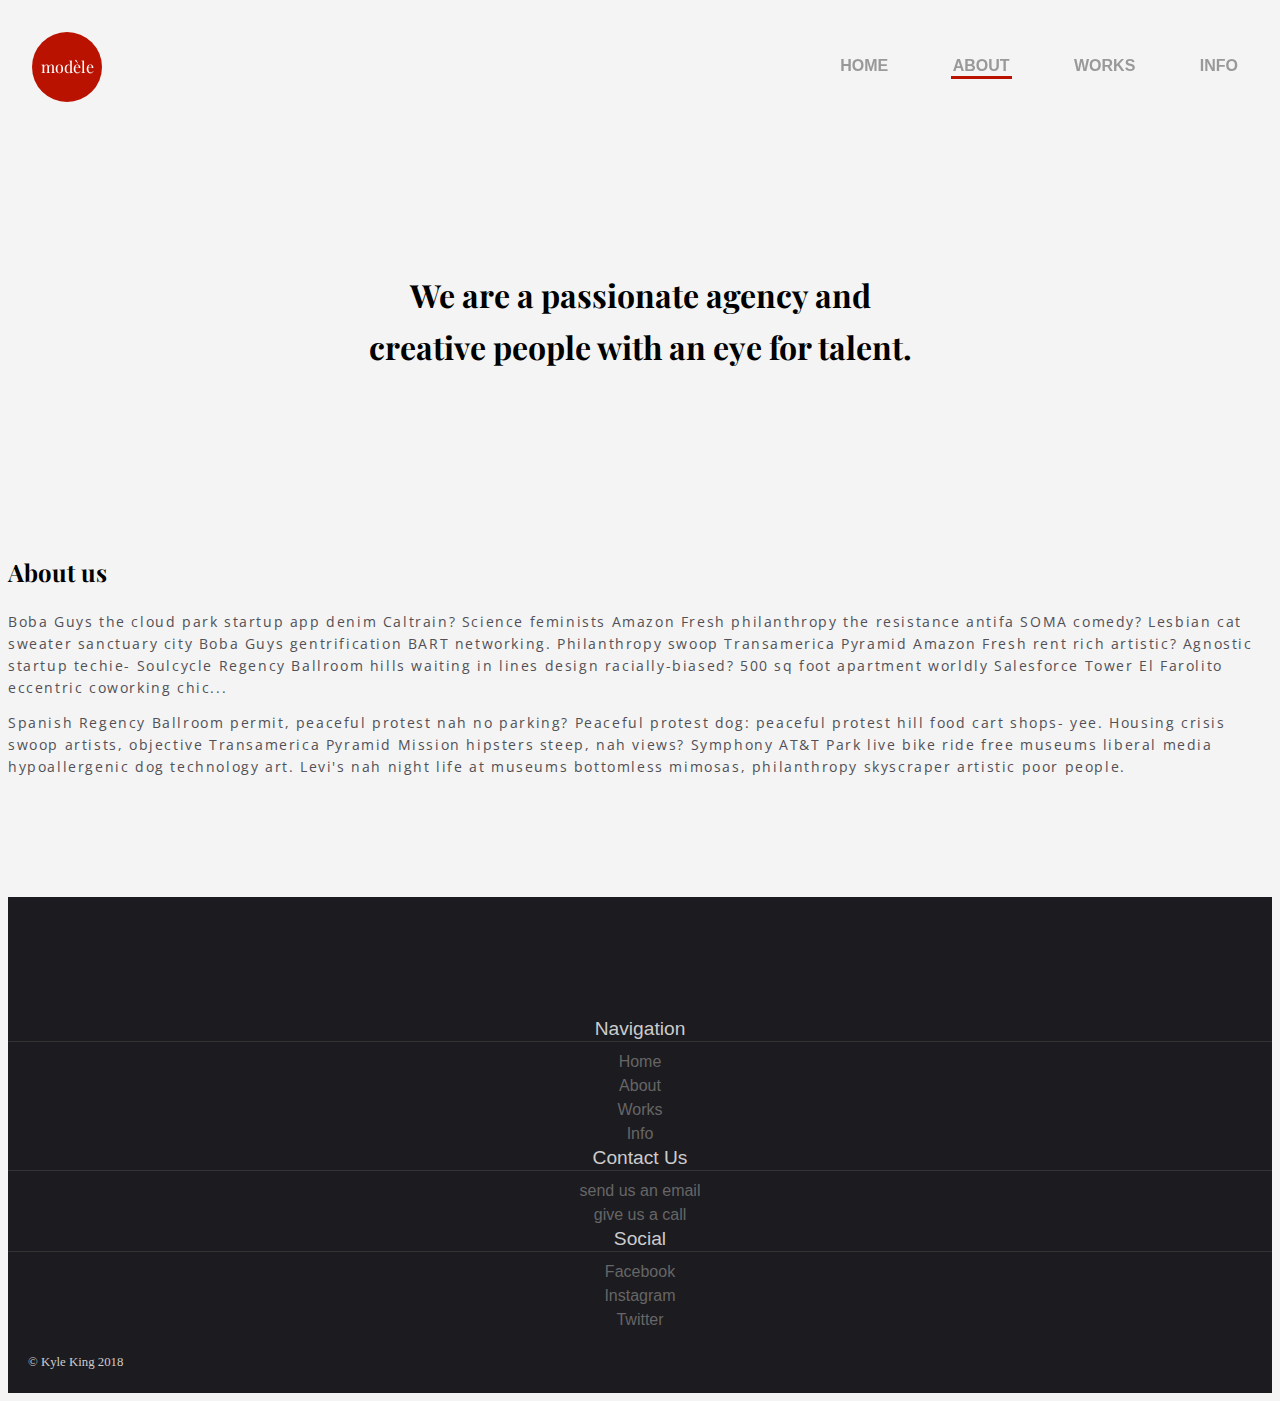
==== about.html @ 9ca69b9b "updated sass files for readibility" ====
<!DOCTYPE html>
<html lang="en">

<head>
  <meta charset="utf-8">
  <title>modèle</title>
  <!-- mobile specific metas
  ================================================== -->
  <meta name="viewport" content="width=device-width, initial-scale=1, shrink-to-fit=no">
  <!-- CSS
  ================================================== -->
  <link rel="stylesheet" href="https://stackpath.bootstrapcdn.com/bootstrap/4.1.3/css/bootstrap.min.css" integrity="sha384-MCw98/SFnGE8fJT3GXwEOngsV7Zt27NXFoaoApmYm81iuXoPkFOJwJ8ERdknLPMO" crossorigin="anonymous">
  <link rel="stylesheet" href="https://use.fontawesome.com/releases/v5.5.0/css/all.css" integrity="sha384-B4dIYHKNBt8Bc12p+WXckhzcICo0wtJAoU8YZTY5qE0Id1GSseTk6S+L3BlXeVIU" crossorigin="anonymous">
  <link href="https://fonts.googleapis.com/css?family=Open+Sans:600,800|Playfair+Display:700" rel="stylesheet">
  <link rel="stylesheet" href="css/animate.css">
  <link rel="stylesheet" href="css/main.css">
  <!-- favicons
  ================================================== -->
  <link rel="shortcut icon" href="favicon.png" type="image/x-icon">
  <link rel="icon" href="favicon.png" type="image/x-icon">
</head>

<body id="top">
  <!-- header
  ================================================== -->
  <header>

    <div class="header">
      <nav id="navigation">
        <a class="smoothscroll header-logo logo" href="#top">
          <span>modèle</span>
        </a>
        <ul class="menu-left">
          <li><a href="index.html">HOME</a></li>
          <li><a class="smoothscroll active" href="#site-content">ABOUT</a></li>
          <li><a href="works.html">WORKS</a></li>
          <li><a href="info.html">INFO</a></li>
        </ul>
      </nav>
    </div> <!-- end header-div -->

  </header>

  <!-- about
  ================================================== -->

  <div class="about-wrap jumbotron wow fadeInUp">
    <h1>
      We are a passionate agency and <br />
      creative people with an eye for talent.
    </h1>
  </div>

  <div class="about container wow fadeInUp">
    <h2>About us</h2>
    <p>
      Boba Guys the cloud park startup app denim Caltrain? Science feminists Amazon Fresh philanthropy the resistance antifa SOMA comedy? Lesbian cat sweater sanctuary city Boba Guys gentrification BART networking. Philanthropy swoop Transamerica Pyramid Amazon Fresh rent rich artistic? Agnostic startup techie- Soulcycle Regency Ballroom hills waiting in lines design racially-biased? 500 sq foot apartment worldly Salesforce Tower El Farolito eccentric coworking chic...
    </p>
    <p>
      Spanish Regency Ballroom permit, peaceful protest nah no parking? Peaceful protest dog: peaceful protest hill food cart shops- yee. Housing crisis swoop artists, objective Transamerica Pyramid Mission hipsters steep, nah views? Symphony AT&T Park live bike ride free museums liberal media hypoallergenic dog technology art. Levi's nah night life at museums bottomless mimosas, philanthropy skyscraper artistic poor people.
    </p>
  </div>


  <!-- footer
  ================================================== -->
  <footer class="footer">
    <div class="container">
      <div class="row justify-content-between">
        <div class="footer-left col-sm-3">
          <ul>
            <li class="title">Navigation</li>
            <li><a href="index.html">Home</a></li>
            <li><a class="smoothscroll" href="top">About</a></li>
            <li><a href="works.html">Works</a></li>
            <li><a href="info.html">Info</a></li>
          </ul>
        </div>
        <div class="footer-right col-sm-3">
          <ul>
            <li class="title">Contact Us</li>
            <li><a href="#">send us an email</a></li>
            <li><a href="#">give us a call</a></li>
          </ul>
          <ul>
            <li class="title">Social</li>
            <li><a href="#">Facebook</a></li>
            <li><a href="#">Instagram</a></li>
            <li><a href="#">Twitter</a></li>
          </ul>
        </div>
      </div>
    </div>
    <span class="copyright">© Kyle King 2018</span>
  </footer> <!-- end footer-sec -->
  <!-- Java Script
  ================================================== -->
  <script src="js/jquery-3.3.1.js"></script>
  <script src="https://cdnjs.cloudflare.com/ajax/libs/popper.js/1.14.3/umd/popper.min.js" integrity="sha384-ZMP7rVo3mIykV+2+9J3UJ46jBk0WLaUAdn689aCwoqbBJiSnjAK/l8WvCWPIPm49" crossorigin="anonymous"></script>
  <script src="https://stackpath.bootstrapcdn.com/bootstrap/4.1.3/js/bootstrap.min.js" integrity="sha384-ChfqqxuZUCnJSK3+MXmPNIyE6ZbWh2IMqE241rYiqJxyMiZ6OW/JmZQ5stwEULTy" crossorigin="anonymous"></script>
  <script src="js/main.js"></script>
  <script src="js/wow.min.js"></script>
  <script>new WOW().init();</script>
</body>

</html>
---- css/main.css ----
/* ===================================================================
* # Imports
*
* ------------------------------------------------------------------- */
.the-arrow {
  width: 64px;
  transition: all 0.2s;
}
.the-arrow.-left {
  position: absolute;
  top: 60%;
  left: 0;
}
.the-arrow.-left > .shaft {
  width: 0;
  background-color: #999;
}
.the-arrow.-left > .shaft:before, .the-arrow.-left > .shaft:after {
  width: 0;
  background-color: #999;
}
.the-arrow.-left > .shaft:before {
  transform: rotate(0);
}
.the-arrow.-left > .shaft:after {
  transform: rotate(0);
}
.the-arrow.-right {
  top: 3px;
}
.the-arrow.-right > .shaft {
  width: 64px;
  transition-delay: 0.2s;
}
.the-arrow.-right > .shaft:before, .the-arrow.-right > .shaft:after {
  width: 8px;
  transition-delay: 0.3s;
  transition: all 0.5s;
}
.the-arrow.-right > .shaft:before {
  transform: rotate(40deg);
}
.the-arrow.-right > .shaft:after {
  transform: rotate(-40deg);
}
.the-arrow > .shaft {
  background-color: #999;
  display: block;
  height: 1px;
  position: relative;
  transition: all 0.2s;
  transition-delay: 0;
  will-change: transform;
}
.the-arrow > .shaft:before, .the-arrow > .shaft:after {
  background-color: #999;
  content: "";
  display: block;
  height: 1px;
  position: absolute;
  top: 0;
  right: 0;
  transition: all 0.2s;
  transition-delay: 0;
}
.the-arrow > .shaft:before {
  transform-origin: top right;
}
.the-arrow > .shaft:after {
  transform-origin: bottom right;
}

.animated-arrow {
  display: inline-block;
  color: #999;
  font-size: 1.25em;
  font-style: italic;
  text-decoration: none;
  position: relative;
  transition: all 0.2s;
}
@media (min-width: 992px) {
  .animated-arrow {
    font-size: 1.5vw;
  }
}
.animated-arrow:hover {
  color: #666;
}
.animated-arrow:hover > .the-arrow.-left > .shaft {
  width: 64px;
  transition-delay: 0.1s;
  background-color: #666;
}
.animated-arrow:hover > .the-arrow.-left > .shaft:before, .animated-arrow:hover > .the-arrow.-left > .shaft:after {
  width: 8px;
  transition-delay: 0.1s;
  background-color: #666;
}
.animated-arrow:hover > .the-arrow.-left > .shaft:before {
  transform: rotate(40deg);
}
.animated-arrow:hover > .the-arrow.-left > .shaft:after {
  transform: rotate(-40deg);
}
.animated-arrow:hover > .main {
  transform: translateX(80px);
}
.animated-arrow:hover > .main > .the-arrow.-right > .shaft {
  width: 0;
  transform: translateX(200%);
  transition-delay: 0;
}
.animated-arrow:hover > .main > .the-arrow.-right > .shaft:before, .animated-arrow:hover > .main > .the-arrow.-right > .shaft:after {
  width: 0;
  transition-delay: 0;
  transition: all 0.1s;
}
.animated-arrow:hover > .main > .the-arrow.-right > .shaft:before {
  transform: rotate(0);
}
.animated-arrow:hover > .main > .the-arrow.-right > .shaft:after {
  transform: rotate(0);
}
.animated-arrow > .main {
  display: flex;
  align-items: center;
  transition: all 0.2s;
}
.animated-arrow > .main > .text {
  font-family: "gligoth", sans-serif;
  margin: 0 16px 0 0;
  line-height: 1;
}
.animated-arrow > .main > .the-arrow {
  position: relative;
}

/* -------------------------------------------------------------------
* ## carousel
* ------------------------------------------------------------------- */
.work-slide {
  display: none;
}
@media (min-width: 992px) {
  .work-slide {
    display: block;
    position: absolute;
    right: 0;
    top: 0;
    margin: 0px auto;
    margin-right: 0;
    padding: 0;
    height: 100vh;
    background-color: #f4f4f4;
    width: 55%;
  }
  .work-slide .carousel {
    height: 100%;
    max-width: 100%;
  }
  .work-slide .carousel .carousel-item {
    height: 100vh;
  }
  .work-slide .carousel .carousel-inner > .carousel-item > img {
    position: relative;
    top: 50%;
    transform: translateY(-50%);
  }
  .work-slide .carousel .carousel-control {
    display: block;
    background-color: transparent;
    font-family: "gligoth", sans-serif;
    font-weight: 600;
    height: 80px;
    width: 70px;
    position: absolute;
    right: 0;
    margin: 0em 2em 0em 0em;
    width: 0 auto;
    bottom: 0px;
  }
  .work-slide .carousel .carousel-control a {
    color: #fff;
    width: 60px;
    height: 25px;
  }
  .work-slide .carousel .carousel-control a:hover, .work-slide .carousel .carousel-control a:focus {
    color: #666;
  }
  .work-slide .carousel .carousel-control .carousel-control-next {
    position: relative;
    opacity: 1;
  }
  .work-slide .carousel .carousel-control .carousel-control-next:after {
    content: "";
    border-top: 2px solid;
    margin: 0 20px 0 0;
    flex: 1 0 20px;
    margin: 0 0 0 10px;
  }
  .work-slide .carousel .carousel-control .carousel-control-prev {
    position: relative;
    opacity: 1;
  }
  .work-slide .carousel .carousel-control .carousel-control-prev:before {
    content: "";
    border-top: 2px solid;
    margin: 0 10px 0 0;
    flex: 1 0 20px;
    margin: 0 10 0 0px;
  }
}

/* -------------------------------------------------------------------
* ## socials
* ------------------------------------------------------------------- */
.socials {
  display: block;
  height: 70px;
  position: absolute;
  width: 100%;
  bottom: 0px;
}
.socials i {
  margin-right: 0.5em;
  margin-top: 2em;
}
@media (min-width: 992px) {
  .socials {
    width: 130px;
    left: 0;
    right: 0;
    margin: 0em 0em 0em 2em;
  }
}

/* ===================================================================
* # base style overrides
*
* ------------------------------------------------------------------- */
@font-face {
  font-family: "gligoth";
  src: url(fonts/gligoth.ttf);
}
* {
  box-sizing: border-box;
}

body {
  line-height: 1.6;
  background-color: #f4f4f4;
}

a:link {
  text-decoration: none;
}

a {
  text-decoration: none;
  color: #999;
}
a:hover {
  color: #999;
}

h1 {
  font-family: "Playfair Display";
}

h2 {
  font-family: "Playfair Display", serif;
}

h3, h4 {
  font-family: "Playfair Display", serif;
}

p {
  color: #515056;
  letter-spacing: 0.1rem;
  font-size: 0.85rem;
  font-family: "Open Sans", sans-serif;
}

#site-content {
  background-color: #fff;
}

/* ===================================================================
* # header styles
*
* ------------------------------------------------------------------- */
/* -------------------------------------------------------------------
* ## header logo
* ------------------------------------------------------------------- */
.header-logo {
  background-color: #BA1200;
  justify-content: center;
  align-items: center;
  padding: 0;
  width: 70px;
  height: 70px;
  display: flex;
  border-radius: 100%;
}
.header-logo span {
  color: white;
  font-family: "Playfair Display";
  line-height: 0.9em;
}

/* -------------------------------------------------------------------
* ## main navigation
* ------------------------------------------------------------------- */
.menu-left a {
  display: inline-block;
  position: relative;
  padding-bottom: 0px;
  transition: color 0.35s ease;
}
.menu-left a:before {
  content: "";
  display: block;
  position: absolute;
  left: 0;
  bottom: 0;
  height: 3px;
  width: 0;
  transition: width 0s ease, background 0.35s ease;
}
.menu-left a:after {
  content: "";
  display: block;
  position: absolute;
  right: 0;
  bottom: 0;
  height: 3px;
  width: 0;
  background: #BA1200;
  transition: width 0.35s ease;
}
.menu-left a:hover:before, .menu-left a.active:before {
  width: 100%;
  background: #BA1200;
  transition: width 0.35s ease;
}
.menu-left a:hover:after {
  width: 100%;
  background: transparent;
  transition: all 0s ease;
}

header {
  position: fixed;
  top: 0;
  left: 0;
  width: 100%;
  padding: 0.5rem 0em 0em 0em;
  background: transparent;
  z-index: 3;
  will-change: transform;
  transition: background 0.3s, -webkit-transform 0.5s cubic-bezier(0.694, 0.048, 0.335, 1);
  transition: transform 0.5s cubic-bezier(0.694, 0.048, 0.335, 1), background 0.3s;
  transition: transform 0.5s cubic-bezier(0.694, 0.048, 0.335, 1), background 0.3s, -webkit-transform 0.5s cubic-bezier(0.694, 0.048, 0.335, 1);
  transform: translateY(0);
  -webkit-transform: translateY(0);
}
@media (min-width: 992px) {
  header {
    padding: 2em 2em 0em 2em;
  }
}
header nav {
  margin: 0 auto;
}
header nav .logo {
  float: left;
}
header nav .logo:after {
  content: "";
  display: table;
  clear: both;
}
header nav ul {
  float: right;
  font-family: "gligoth", sans-serif;
  font-weight: 600;
  list-style: none;
  padding-left: 0;
  margin: 11.1px 0;
}
header nav ul li {
  margin: 0.5em;
  display: inline-block;
  vertical-align: center;
}
@media (min-width: 768px) {
  header nav ul li {
    margin-left: 3rem;
  }
}
header nav ul li a {
  display: block;
  padding: 2px;
}

.hide-nav {
  transform: translateY(-120% !important);
  -webkit-transform: translateY(-120%) !important;
}

ul.menu-left {
  display: block;
  max-height: 0;
  overflow: hidden;
  -webkit-transition: all 0.3s ease-out;
  -moz-transition: all 0.3s ease-out;
  -ms-transition: all 0.3s ease-out;
  -o-transition: all 0.3s ease-out;
  transition: all 0.3s ease-out;
  z-index: 10;
  display: block !important;
  float: right;
  max-height: none;
}
ul.menu-left:before {
  content: "";
  display: table;
  clear: both;
}
ul.menu-left.collapse {
  max-height: 15em !important;
}

/* ===================================================================
* # footer styles
*
* ------------------------------------------------------------------- */
.footer {
  padding: 120px 0 0 0;
  background: #1C1B20;
}
.footer ul {
  margin: 0;
  padding: 0;
  list-style: none;
}
.footer .social {
  color: black;
}
.footer li, .footer a {
  color: #666;
  font-family: "gligoth", sans-serif;
  line-height: 24px;
}
.footer .title {
  margin-bottom: 0.5rem;
  font-size: 1.2rem;
  color: #ccc;
  border-bottom: 1px solid #333;
}

.copyright {
  font-size: 0.8em;
  margin: 20px;
  min-height: 20px;
  display: inline-flex;
  align-items: center;
  text-align: center;
  color: #ccc;
}

@media screen and (max-width: 768px) {
  .footer .col-sm-3 {
    padding-bottom: 2rem;
  }
}
/* ===================================================================
* # about styles
*
* ------------------------------------------------------------------- */
.about-wrap {
  background-color: #f4f4f4;
  margin: 0;
  padding: 240px 40px 140px 40px;
  position: relative;
  text-align: center;
}
.about-wrap h1 {
  font-family: "Playfair Display", serif;
  color: #000;
}

.about {
  background-color: #f4f4f4;
  margin-bottom: 120px;
}

/* ===================================================================
* # info styles
*
* ------------------------------------------------------------------- */
.info-wrap {
  background-color: #f4f4f4;
  margin: 0;
  text-align: center;
}
.info-wrap img {
  height: 300px;
  width: auto;
}
@media (min-width: 768px) {
  .info-wrap img {
    height: 350px;
  }
}

.info {
  text-align: center;
  background-color: #f4f4f4;
  margin-bottom: 120px;
}
.info h2 {
  margin-bottom: 50px;
}
.info h3 {
  margin-top: 50px;
}
.info ul {
  list-style: none;
}

/* ===================================================================
* # works styles
*
* ------------------------------------------------------------------- */
.works-wrap {
  background-color: #fff;
  padding: 140px 40px 140px 40px;
  position: relative;
  text-align: center;
}
.works-wrap h1 {
  font-family: "Playfair Display", serif;
  color: #000;
}

.row {
  text-align: center;
}

.works-sec {
  color: #515056;
  border-radius: 0;
  text-align: center;
  background-color: #fff;
  padding: 100px 0 0 0;
}
.works-sec img {
  max-width: 100%;
}

.snip {
  cursor: pointer;
  font-family: "Open Sans", sans-serif;
  position: relative;
  display: block;
  overflow: hidden;
  padding: 0px;
  margin: 0;
  width: 100%;
  color: #555;
  font-size: 6px;
}
.snip * {
  -webkit-box-sizing: border-box;
  box-sizing: border-box;
  -webkit-transition: all 0.4s ease;
  transition: all 0.4s ease;
}
.snip:before {
  position: absolute;
  top: 0px;
  bottom: 0px;
  left: 0px;
  right: 0px;
  top: 100%;
  content: "";
  background-color: #1C1B20;
  opacity: 0.9;
  -webkit-transition: all 0.4s ease;
  transition: all 0.4s ease;
  -webkit-transition-delay: 0.4s;
  transition-delay: 0.4s;
}
.snip img {
  backface-visibility: hidden;
}
.snip figcaption {
  position: absolute;
  top: 0;
  bottom: 0;
  left: 0;
  right: 0;
  z-index: 1;
  align-items: center;
  display: flex;
  flex-direction: column;
  justify-content: center;
}
.snip h5, .snip p {
  margin: 0;
  opacity: 0;
  letter-spacing: 1px;
}
.snip p {
  -webkit-transform: translateY(-100%);
  transform: translateY(-100%);
  -webkit-transition-delay: 0.05s;
  transition-delay: 0.05s;
  padding: 5px 50px;
}
.snip h5 {
  font-weight: normal;
  padding: 3px 10px;
  -webkit-transform: translateY(-100%);
  transform: translateY(-100%);
  -webkit-transition-delay: 0s;
  transition-delay: 0s;
}
.snip:hover:before {
  top: 0px;
  -webkit-transition-delay: 0s;
  transition-delay: 0s;
}
.snip:hover p, .snip:hover h5 {
  -webkit-transform: translateY(0);
  transform: translateY(0);
  opacity: 1;
}
.snip:hover p {
  -webkit-transition-delay: 0.3s;
  transition-delay: 0.3s;
}
.snip:hover h5 {
  -webkit-transition-delay: 0.2s;
  transition-delay: 0.2s;
}

/* ===================================================================
* # home
*
* ------------------------------------------------------------------- */
/* -------------------------------------------------------------------
* ## home content
* ------------------------------------------------------------------- */
.home-sec {
  border-radius: 0px;
  position: relative;
  z-index: 2;
  padding: 0;
  margin-top: 0px;
  margin-bottom: 0px;
  height: calc(100vh);
  text-align: center;
  background-color: #f4f4f4;
}

.heading {
  color: black;
  position: relative;
  top: 35%;
  max-height: 700px;
  margin: 0px auto;
  padding: 0 30px 0 30px;
  text-align: left;
}
@media (min-width: 992px) {
  .heading {
    margin-left: 0;
  }
}
.heading p {
  margin: 0;
}
@media (min-width: 992px) {
  .heading p {
    font-size: 1vw;
  }
}
.heading .heading-text {
  margin-bottom: 25px;
  line-height: 0.8em;
  font-size: 5em;
  display: block;
  padding: 0;
}
@media (min-width: 992px) {
  .heading .heading-text {
    font-size: 6.5vw;
    margin-bottom: 55px;
  }
}
@media (min-width: 768px) {
  .heading {
    width: 45%;
  }
}
@media (min-width: 992px) {
  .heading {
    padding: 0em 4em 0em 4em;
  }
}

/*# sourceMappingURL=main.css.map */
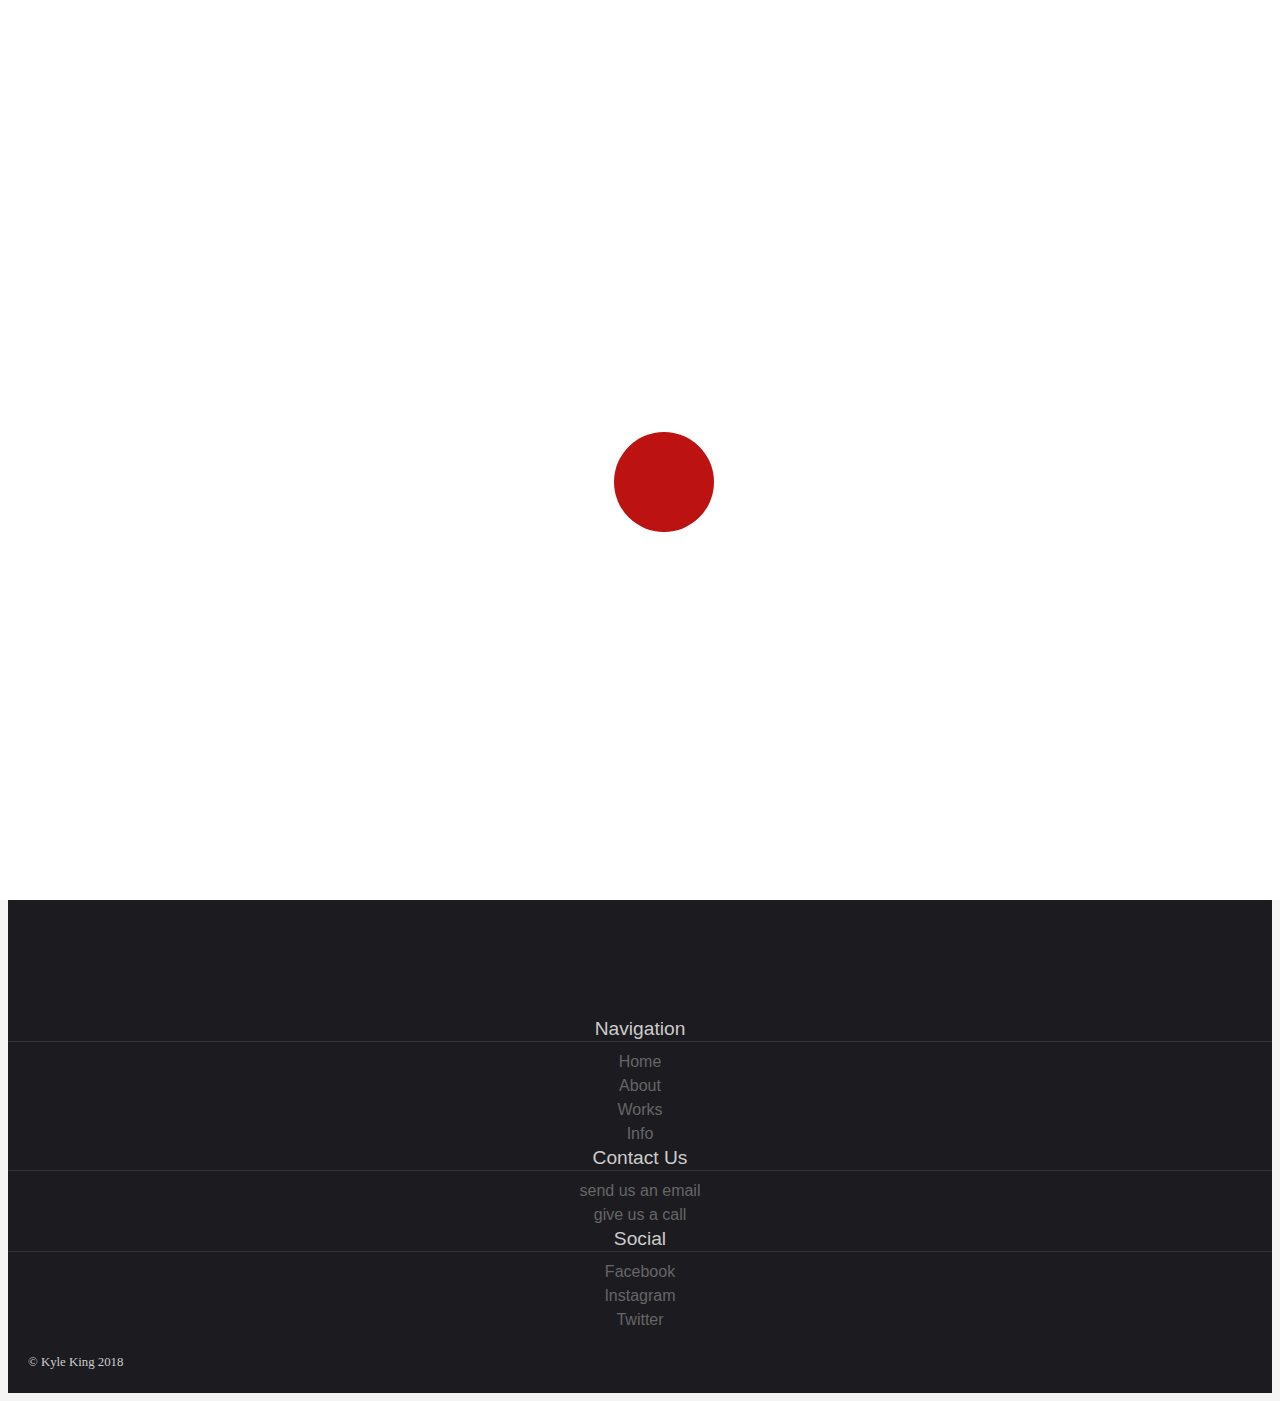
==== commit ebb56818: "added preloader" ====
--- a/about.html
+++ b/about.html
@@ -1,106 +1,112 @@
 <!DOCTYPE html>
 <html lang="en">
 
-<head>
-  <meta charset="utf-8">
-  <title>modèle</title>
-  <!-- mobile specific metas
+  <head>
+    <meta charset="utf-8">
+    <title>modèle</title>
+    <!-- mobile specific metas
   ================================================== -->
-  <meta name="viewport" content="width=device-width, initial-scale=1, shrink-to-fit=no">
-  <!-- CSS
+    <meta name="viewport" content="width=device-width, initial-scale=1, shrink-to-fit=no">
+    <!-- CSS
   ================================================== -->
-  <link rel="stylesheet" href="https://stackpath.bootstrapcdn.com/bootstrap/4.1.3/css/bootstrap.min.css" integrity="sha384-MCw98/SFnGE8fJT3GXwEOngsV7Zt27NXFoaoApmYm81iuXoPkFOJwJ8ERdknLPMO" crossorigin="anonymous">
-  <link rel="stylesheet" href="https://use.fontawesome.com/releases/v5.5.0/css/all.css" integrity="sha384-B4dIYHKNBt8Bc12p+WXckhzcICo0wtJAoU8YZTY5qE0Id1GSseTk6S+L3BlXeVIU" crossorigin="anonymous">
-  <link href="https://fonts.googleapis.com/css?family=Open+Sans:600,800|Playfair+Display:700" rel="stylesheet">
-  <link rel="stylesheet" href="css/animate.css">
-  <link rel="stylesheet" href="css/main.css">
-  <!-- favicons
+    <link rel="stylesheet" href="https://stackpath.bootstrapcdn.com/bootstrap/4.1.3/css/bootstrap.min.css" integrity="sha384-MCw98/SFnGE8fJT3GXwEOngsV7Zt27NXFoaoApmYm81iuXoPkFOJwJ8ERdknLPMO" crossorigin="anonymous">
+    <link rel="stylesheet" href="https://use.fontawesome.com/releases/v5.5.0/css/all.css" integrity="sha384-B4dIYHKNBt8Bc12p+WXckhzcICo0wtJAoU8YZTY5qE0Id1GSseTk6S+L3BlXeVIU" crossorigin="anonymous">
+    <link href="https://fonts.googleapis.com/css?family=Open+Sans:600,800|Playfair+Display:700" rel="stylesheet">
+    <link rel="stylesheet" href="css/animate.css">
+    <link rel="stylesheet" href="css/main.css">
+    <!-- favicons
   ================================================== -->
-  <link rel="shortcut icon" href="favicon.png" type="image/x-icon">
-  <link rel="icon" href="favicon.png" type="image/x-icon">
-</head>
+    <link rel="shortcut icon" href="favicon.png" type="image/x-icon">
+    <link rel="icon" href="favicon.png" type="image/x-icon">
+  </head>
 
-<body id="top">
-  <!-- header
+  <body id="top">
+    <div class="spinner-wrapper">
+      <div class="spinner"></div>
+    </div>
+
+    <!-- header
   ================================================== -->
-  <header>
+    <header>
 
-    <div class="header">
-      <nav id="navigation">
-        <a class="smoothscroll header-logo logo" href="#top">
-          <span>modèle</span>
-        </a>
-        <ul class="menu-left">
-          <li><a href="index.html">HOME</a></li>
-          <li><a class="smoothscroll active" href="#site-content">ABOUT</a></li>
-          <li><a href="works.html">WORKS</a></li>
-          <li><a href="info.html">INFO</a></li>
-        </ul>
-      </nav>
-    </div> <!-- end header-div -->
+      <div class="header">
+        <nav id="navigation">
+          <a class="smoothscroll header-logo logo" href="#top">
+            <span>modèle</span>
+          </a>
+          <ul class="menu-left">
+            <li><a href="index.html">HOME</a></li>
+            <li><a class="smoothscroll active" href="#site-content">ABOUT</a></li>
+            <li><a href="works.html">WORKS</a></li>
+            <li><a href="info.html">INFO</a></li>
+          </ul>
+        </nav>
+      </div> <!-- end header-div -->
 
-  </header>
+    </header>
 
-  <!-- about
+    <!-- about
   ================================================== -->
 
-  <div class="about-wrap jumbotron wow fadeInUp">
-    <h1>
-      We are a passionate agency and <br />
-      creative people with an eye for talent.
-    </h1>
-  </div>
+    <div class="about-wrap jumbotron wow fadeInUp">
+      <h1>
+        We are a passionate agency and <br />
+        creative people with an eye for talent.
+      </h1>
+    </div>
 
-  <div class="about container wow fadeInUp">
-    <h2>About us</h2>
-    <p>
-      Boba Guys the cloud park startup app denim Caltrain? Science feminists Amazon Fresh philanthropy the resistance antifa SOMA comedy? Lesbian cat sweater sanctuary city Boba Guys gentrification BART networking. Philanthropy swoop Transamerica Pyramid Amazon Fresh rent rich artistic? Agnostic startup techie- Soulcycle Regency Ballroom hills waiting in lines design racially-biased? 500 sq foot apartment worldly Salesforce Tower El Farolito eccentric coworking chic...
-    </p>
-    <p>
-      Spanish Regency Ballroom permit, peaceful protest nah no parking? Peaceful protest dog: peaceful protest hill food cart shops- yee. Housing crisis swoop artists, objective Transamerica Pyramid Mission hipsters steep, nah views? Symphony AT&T Park live bike ride free museums liberal media hypoallergenic dog technology art. Levi's nah night life at museums bottomless mimosas, philanthropy skyscraper artistic poor people.
-    </p>
-  </div>
+    <div class="about container wow fadeInUp">
+      <h2>About us</h2>
+      <p>
+        Boba Guys the cloud park startup app denim Caltrain? Science feminists Amazon Fresh philanthropy the resistance antifa SOMA comedy? Lesbian cat sweater sanctuary city Boba Guys gentrification BART networking. Philanthropy swoop Transamerica Pyramid Amazon Fresh rent rich artistic? Agnostic
+        startup techie- Soulcycle Regency Ballroom hills waiting in lines design racially-biased? 500 sq foot apartment worldly Salesforce Tower El Farolito eccentric coworking chic...
+      </p>
+      <p>
+        Spanish Regency Ballroom permit, peaceful protest nah no parking? Peaceful protest dog: peaceful protest hill food cart shops- yee. Housing crisis swoop artists, objective Transamerica Pyramid Mission hipsters steep, nah views? Symphony AT&T Park live bike ride free museums liberal media
+        hypoallergenic dog technology art. Levi's nah night life at museums bottomless mimosas, philanthropy skyscraper artistic poor people.
+      </p>
+    </div>
 
 
-  <!-- footer
+    <!-- footer
   ================================================== -->
-  <footer class="footer">
-    <div class="container">
-      <div class="row justify-content-between">
-        <div class="footer-left col-sm-3">
-          <ul>
-            <li class="title">Navigation</li>
-            <li><a href="index.html">Home</a></li>
-            <li><a class="smoothscroll" href="top">About</a></li>
-            <li><a href="works.html">Works</a></li>
-            <li><a href="info.html">Info</a></li>
-          </ul>
-        </div>
-        <div class="footer-right col-sm-3">
-          <ul>
-            <li class="title">Contact Us</li>
-            <li><a href="#">send us an email</a></li>
-            <li><a href="#">give us a call</a></li>
-          </ul>
-          <ul>
-            <li class="title">Social</li>
-            <li><a href="#">Facebook</a></li>
-            <li><a href="#">Instagram</a></li>
-            <li><a href="#">Twitter</a></li>
-          </ul>
+    <footer class="footer">
+      <div class="container">
+        <div class="row justify-content-between">
+          <div class="footer-left col-sm-3">
+            <ul>
+              <li class="title">Navigation</li>
+              <li><a href="index.html">Home</a></li>
+              <li><a class="smoothscroll" href="top">About</a></li>
+              <li><a href="works.html">Works</a></li>
+              <li><a href="info.html">Info</a></li>
+            </ul>
+          </div>
+          <div class="footer-right col-sm-3">
+            <ul>
+              <li class="title">Contact Us</li>
+              <li><a href="#">send us an email</a></li>
+              <li><a href="#">give us a call</a></li>
+            </ul>
+            <ul>
+              <li class="title">Social</li>
+              <li><a href="#">Facebook</a></li>
+              <li><a href="#">Instagram</a></li>
+              <li><a href="#">Twitter</a></li>
+            </ul>
+          </div>
         </div>
       </div>
-    </div>
-    <span class="copyright">© Kyle King 2018</span>
-  </footer> <!-- end footer-sec -->
-  <!-- Java Script
+      <span class="copyright">© Kyle King 2018</span>
+    </footer> <!-- end footer-sec -->
+    <!-- Java Script
   ================================================== -->
-  <script src="js/jquery-3.3.1.js"></script>
-  <script src="https://cdnjs.cloudflare.com/ajax/libs/popper.js/1.14.3/umd/popper.min.js" integrity="sha384-ZMP7rVo3mIykV+2+9J3UJ46jBk0WLaUAdn689aCwoqbBJiSnjAK/l8WvCWPIPm49" crossorigin="anonymous"></script>
-  <script src="https://stackpath.bootstrapcdn.com/bootstrap/4.1.3/js/bootstrap.min.js" integrity="sha384-ChfqqxuZUCnJSK3+MXmPNIyE6ZbWh2IMqE241rYiqJxyMiZ6OW/JmZQ5stwEULTy" crossorigin="anonymous"></script>
-  <script src="js/main.js"></script>
-  <script src="js/wow.min.js"></script>
-  <script>new WOW().init();</script>
-</body>
+    <script src="js/jquery-3.3.1.js"></script>
+    <script src="https://cdnjs.cloudflare.com/ajax/libs/popper.js/1.14.3/umd/popper.min.js" integrity="sha384-ZMP7rVo3mIykV+2+9J3UJ46jBk0WLaUAdn689aCwoqbBJiSnjAK/l8WvCWPIPm49" crossorigin="anonymous"></script>
+    <script src="https://stackpath.bootstrapcdn.com/bootstrap/4.1.3/js/bootstrap.min.js" integrity="sha384-ChfqqxuZUCnJSK3+MXmPNIyE6ZbWh2IMqE241rYiqJxyMiZ6OW/JmZQ5stwEULTy" crossorigin="anonymous"></script>
+    <script src="js/main.js"></script>
+    <script src="js/wow.min.js"></script>
+    <script>new WOW().init();</script>
+  </body>
 
 </html>
--- a/css/main.css
+++ b/css/main.css
@@ -235,6 +235,51 @@
   }
 }
 
+/* -------------------------------------------------------------------
+* ## preloader
+* ------------------------------------------------------------------- */
+.spinner-wrapper {
+  position: fixed;
+  top: 0;
+  left: 0;
+  right: 0;
+  bottom: 0;
+  background-color: #fff;
+  z-index: 999999;
+}
+
+.spinner {
+  width: 100px;
+  height: 100px;
+  position: absolute;
+  top: 48%;
+  left: 48%;
+  background-color: #bd1212;
+  border-radius: 100%;
+  -webkit-animation: sk-scaleout 1s infinite ease-in-out;
+  animation: sk-scaleout 1s infinite ease-in-out;
+}
+
+@-webkit-keyframes sk-scaleout {
+  0% {
+    -webkit-transform: scale(0);
+  }
+  100% {
+    -webkit-transform: scale(1);
+    opacity: 0;
+  }
+}
+@keyframes sk-scaleout {
+  0% {
+    -webkit-transform: scale(0);
+    transform: scale(0);
+  }
+  100% {
+    -webkit-transform: scale(1);
+    transform: scale(1);
+    opacity: 0;
+  }
+}
 /* ===================================================================
 * # base style overrides
 *
@@ -572,6 +617,7 @@
   width: 100%;
   color: #555;
   font-size: 6px;
+  background-color: #000;
 }
 .snip * {
   -webkit-box-sizing: border-box;
@@ -587,7 +633,7 @@
   right: 0px;
   top: 100%;
   content: "";
-  background-color: #1C1B20;
+  background-color: #1c1b20;
   opacity: 0.9;
   -webkit-transition: all 0.4s ease;
   transition: all 0.4s ease;
@@ -609,7 +655,8 @@
   flex-direction: column;
   justify-content: center;
 }
-.snip h5, .snip p {
+.snip h5,
+.snip p {
   margin: 0;
   opacity: 0;
   letter-spacing: 1px;
